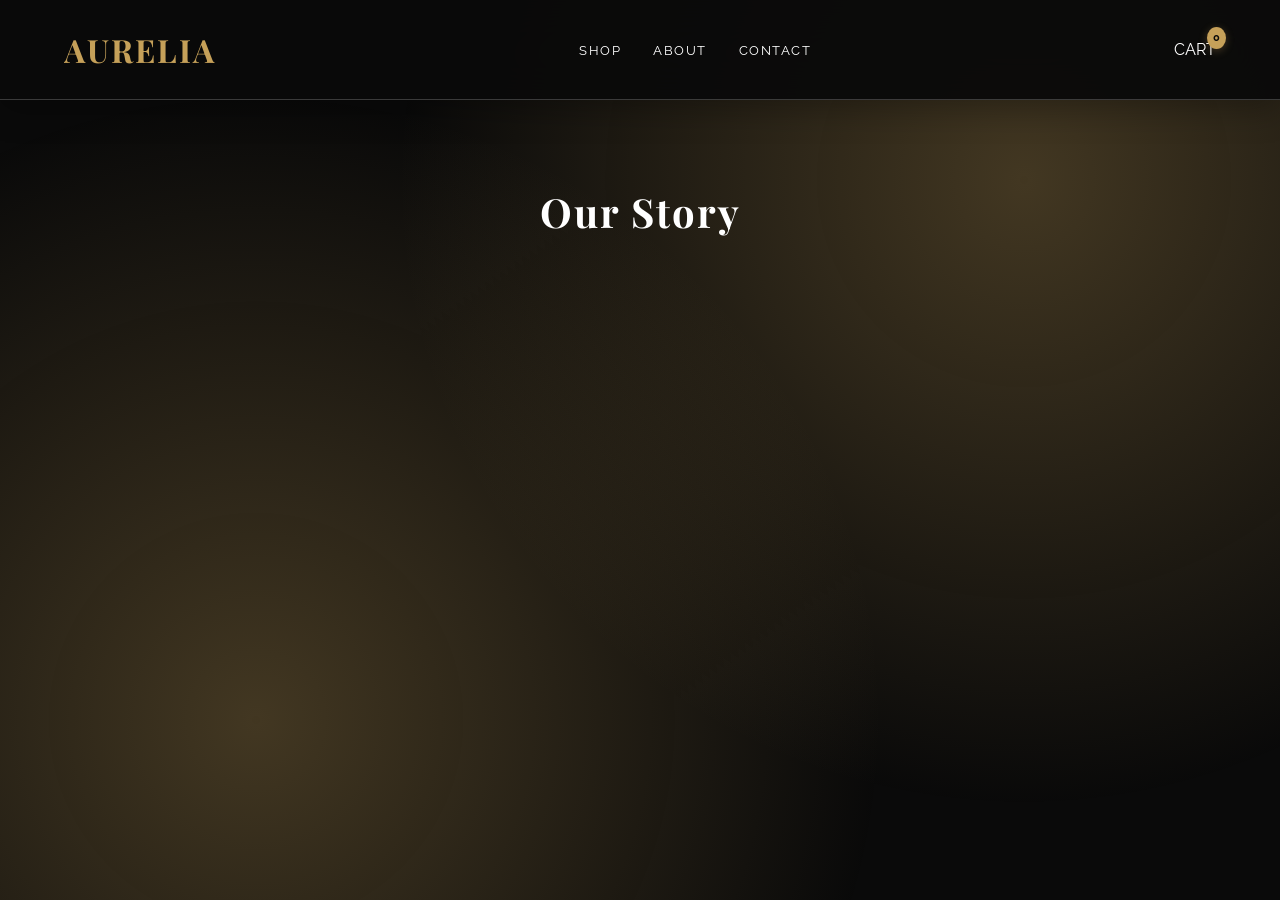
==== frontend/about.html @ f8f88624 "feat: add initial frontend structure with HTML, CSS, and JavaScript for luxury fashion site - Create" ====
<!DOCTYPE html>
<html lang="en">
<head>
    <meta charset="UTF-8">
    <meta name="viewport" content="width=device-width, initial-scale=1.0">
    <title>About | AURELIA</title>
    <link rel="stylesheet" href="style.css">
</head>
<body>
    <header id="header" class="scrolled">
        <a href="index.html" class="logo">AURELIA</a>
        <nav>
            <ul>
                <li><a href="index.html">Shop</a></li>
                <li><a href="about.html">About</a></li>
                <li><a href="contact.html">Contact</a></li>
            </ul>
        </nav>
        <div class="cart-icon" id="cart-toggle">
            <span>CART</span>
            <span id="cart-count">0</span>
        </div>
    </header>

    <main class="mt-100">
        <section class="products-section">
            <h1 class="section-title fade-in">Our Story</h1>
            <div style="max-width: 800px; margin: 0 auto; line-height: 2;">
                <p class="fade-in">Founded in the heart of Florence, AURELIA is more than a fashion house; it is a sanctuary for craftsmanship. Our journey began with a single weaver's dream to bring the softest Italian silks and the most resilient cashmere to those who appreciate the poetry of texture.</p>
                <br>
                <p class="fade-in">Every piece in our collection is a testament to the hands that made it. We believe in slow fashion, where quality precedes quantity, and elegance is defined by the silence of a perfect stitch.</p>
                <br>
                <p class="fade-in">Join us in celebrating a heritage of luxury that transcends seasons and stays true to the soul of artisanal excellence.</p>
            </div>
        </section>
    </main>

    <script src="script.js"></script>
</body>
</html>
---- frontend/style.css ----
@import url('https://fonts.googleapis.com/css2?family=Playfair+Display:wght@400;700&family=Raleway:wght@300;400;600&display=swap');

:root {
    --obsidian: #0A0A0A;
    --gold: #C5A059;
    --white: #FFFFFF;
    --glass: rgba(255, 255, 255, 0.1);
    --glass-border: rgba(255, 255, 255, 0.2);
    --gold-glow: rgba(197, 160, 89, 0.3);
    --text-secondary: #B0B0B0;
    --success: #4CAF50;
    --error: #F44336;
}

* {
    margin: 0;
    padding: 0;
    box-sizing: border-box;
}

body {
    background-color: var(--obsidian);
    color: var(--white);
    font-family: 'Raleway', sans-serif;
    line-height: 1.6;
    overflow-x: hidden;
    position: relative;
}

body::before {
    content: '';
    position: fixed;
    top: 0;
    left: 0;
    width: 100%;
    height: 100%;
    background: radial-gradient(circle at 20% 80%, var(--gold-glow) 0%, transparent 50%),
                radial-gradient(circle at 80% 20%, var(--gold-glow) 0%, transparent 50%);
    pointer-events: none;
    z-index: -1;
    animation: ambientGlow 8s ease-in-out infinite alternate;
}

@keyframes ambientGlow {
    0% { opacity: 0.3; }
    100% { opacity: 0.6; }
}

h1, h2, h3, .logo {
    font-family: 'Playfair Display', serif;
    letter-spacing: 2px;
}

/* Header & Navigation */
header {
    position: fixed;
    top: 0;
    width: 100%;
    z-index: 1000;
    transition: all 0.4s cubic-bezier(0.4, 0, 0.2, 1);
    padding: 1.5rem 5%;
    display: flex;
    justify-content: space-between;
    align-items: center;
    backdrop-filter: blur(20px);
    -webkit-backdrop-filter: blur(20px);
}

header.scrolled {
    background: rgba(10, 10, 10, 0.95);
    backdrop-filter: blur(20px);
    -webkit-backdrop-filter: blur(20px);
    border-bottom: 1px solid var(--glass-border);
    box-shadow: 0 8px 32px rgba(0, 0, 0, 0.3);
    transform: translateY(0);
}

.logo {
    font-size: 2rem;
    color: var(--gold);
    text-decoration: none;
    font-weight: 700;
    transition: all 0.3s ease;
    position: relative;
    overflow: hidden;
}

.logo::before {
    content: '';
    position: absolute;
    top: 0;
    left: -100%;
    width: 100%;
    height: 100%;
    background: linear-gradient(90deg, transparent, var(--gold), transparent);
    transition: left 0.5s ease;
}

.logo:hover::before {
    left: 100%;
}

.logo:hover {
    color: var(--white);
    text-shadow: 0 0 20px var(--gold-glow);
}

nav ul {
    display: flex;
    list-style: none;
    gap: 2rem;
}

nav ul li a {
    color: var(--white);
    text-decoration: none;
    text-transform: uppercase;
    font-size: 0.8rem;
    letter-spacing: 1.5px;
    transition: all 0.3s ease;
    position: relative;
    padding: 0.5rem 0;
}

nav ul li a::after {
    content: '';
    position: absolute;
    bottom: 0;
    left: 0;
    width: 0;
    height: 2px;
    background: var(--gold);
    transition: width 0.3s ease;
}

nav ul li a:hover::after {
    width: 100%;
}

nav ul li a:hover {
    color: var(--gold);
    transform: translateY(-2px);
}

/* Cart Icon */
.cart-icon {
    position: relative;
    cursor: pointer;
    transition: transform 0.3s ease;
}

.cart-icon:hover {
    transform: scale(1.1);
}

#cart-count {
    position: absolute;
    top: -10px;
    right: -10px;
    background: var(--gold);
    color: var(--obsidian);
    font-size: 0.7rem;
    padding: 2px 6px;
    border-radius: 50%;
    font-weight: bold;
    animation: pulse 2s infinite;
    box-shadow: 0 2px 8px rgba(197, 160, 89, 0.3);
}

@keyframes pulse {
    0% { transform: scale(1); }
    50% { transform: scale(1.1); }
    100% { transform: scale(1); }
}

/* Wishlist Icon */
.wishlist-icon {
    position: relative;
    cursor: pointer;
    margin-left: 1rem;
    transition: transform 0.3s ease;
}

.wishlist-icon:hover {
    transform: scale(1.1);
}

.wishlist-icon span:first-child {
    color: var(--gold);
    font-size: 1.2rem;
}

#wishlist-count {
    position: absolute;
    top: -8px;
    right: -8px;
    background: var(--error);
    color: var(--white);
    font-size: 0.6rem;
    padding: 2px 5px;
    border-radius: 50%;
    font-weight: bold;
    min-width: 16px;
    text-align: center;
}

/* Hero Section */
.hero {
    height: 100vh;
    background: linear-gradient(rgba(0,0,0,0.5), rgba(0,0,0,0.5)), url('https://images.unsplash.com/photo-1490481651871-ab68de25d43d?q=80&w=1600&auto=format&fit=crop');
    background-size: cover;
    background-position: center;
    display: flex;
    flex-direction: column;
    justify-content: center;
    align-items: center;
    text-align: center;
    position: relative;
    overflow: hidden;
}

.hero::before {
    content: '';
    position: absolute;
    top: 0;
    left: 0;
    width: 100%;
    height: 100%;
    background: url('data:image/svg+xml,<svg xmlns="http://www.w3.org/2000/svg" viewBox="0 0 100 100"><defs><pattern id="grain" width="100" height="100" patternUnits="userSpaceOnUse"><circle cx="25" cy="25" r="1" fill="white" opacity="0.1"/><circle cx="75" cy="75" r="1" fill="white" opacity="0.1"/><circle cx="50" cy="10" r="0.5" fill="white" opacity="0.05"/><circle cx="10" cy="50" r="0.5" fill="white" opacity="0.05"/><circle cx="90" cy="30" r="0.5" fill="white" opacity="0.05"/></pattern></defs><rect width="100" height="100" fill="url(%23grain)"/></svg>');
    animation: grain 0.5s steps(1) infinite;
}

@keyframes grain {
    0%, 100% { transform: translate(0, 0); }
    10% { transform: translate(-5%, -10%); }
    20% { transform: translate(-15%, 5%); }
    30% { transform: translate(7%, -25%); }
    40% { transform: translate(-5%, 25%); }
    50% { transform: translate(-15%, 10%); }
    60% { transform: translate(15%, 0%); }
    70% { transform: translate(0%, 15%); }
    80% { transform: translate(3%, 35%); }
    90% { transform: translate(-10%, 10%); }
}

.hero h1 {
    font-size: 4rem;
    margin-bottom: 1rem;
    animation: slideUp 1s ease-out 0.5s both;
    text-shadow: 0 0 30px rgba(197, 160, 89, 0.5);
}

.hero p {
    font-size: 1.2rem;
    max-width: 600px;
    margin-bottom: 2rem;
    font-weight: 300;
    animation: slideUp 1s ease-out 1s both;
    opacity: 0.9;
}

@keyframes slideUp {
    from {
        opacity: 0;
        transform: translateY(50px);
    }
    to {
        opacity: 1;
        transform: translateY(0);
    }
}

.btn {
    padding: 1rem 2.5rem;
    background: transparent;
    border: 1px solid var(--gold);
    color: var(--gold);
    text-transform: uppercase;
    letter-spacing: 2px;
    cursor: pointer;
    transition: all 0.4s cubic-bezier(0.4, 0, 0.2, 1);
    text-decoration: none;
    position: relative;
    overflow: hidden;
    font-weight: 600;
    animation: slideUp 1s ease-out 1.5s both;
}

.btn::before {
    content: '';
    position: absolute;
    top: 0;
    left: -100%;
    width: 100%;
    height: 100%;
    background: var(--gold);
    transition: left 0.4s ease;
    z-index: -1;
}

.btn:hover::before {
    left: 0;
}

.btn:hover {
    color: var(--obsidian);
    border-color: var(--gold);
    transform: translateY(-3px);
    box-shadow: 0 10px 25px rgba(197, 160, 89, 0.3);
}

/* Products Grid */
.products-section {
    padding: 5rem 5%;
}

.section-title {
    text-align: center;
    margin-bottom: 3rem;
    font-size: 2.5rem;
    animation: fadeInUp 1s ease-out both;
}

.products-grid {
    display: grid;
    grid-template-columns: repeat(auto-fill, minmax(280px, 1fr));
    gap: 3rem;
}

/* Loading Skeleton */
.skeleton {
    background: #111;
    border: 1px solid #222;
    overflow: hidden;
    position: relative;
}

.skeleton::before {
    content: '';
    position: absolute;
    top: 0;
    left: -100%;
    width: 100%;
    height: 100%;
    background: linear-gradient(90deg, transparent, rgba(255, 255, 255, 0.1), transparent);
    animation: shimmer 1.5s infinite;
}

@keyframes shimmer {
    0% { left: -100%; }
    100% { left: 100%; }
}

.skeleton-image {
    height: 400px;
    background: #1a1a1a;
}

.skeleton-text {
    padding: 1.5rem;
}

.skeleton-title {
    height: 1.5rem;
    background: #1a1a1a;
    margin-bottom: 0.5rem;
    border-radius: 4px;
}

.skeleton-price {
    height: 1rem;
    background: #1a1a1a;
    width: 60%;
    border-radius: 4px;
}

.product-card {
    background: #111;
    border: 1px solid #222;
    transition: all 0.4s cubic-bezier(0.4, 0, 0.2, 1);
    overflow: hidden;
    position: relative;
    animation: fadeInUp 0.8s ease-out both;
    animation-delay: calc(var(--i, 0) * 0.1s);
}

.product-card:hover {
    transform: translateY(-15px) scale(1.02);
    border-color: var(--gold);
    box-shadow: 0 20px 40px rgba(197, 160, 89, 0.2);
}

@keyframes fadeInUp {
    from {
        opacity: 0;
        transform: translateY(30px);
    }
    to {
        opacity: 1;
        transform: translateY(0);
    }
}

.product-image {
    height: 400px;
    overflow: hidden;
    position: relative;
}

.product-image img {
    width: 100%;
    height: 100%;
    object-fit: cover;
    transition: all 0.6s cubic-bezier(0.4, 0, 0.2, 1);
    filter: brightness(0.9);
}

.product-card:hover .product-image img {
    transform: scale(1.1) rotate(2deg);
    filter: brightness(1.1) saturate(1.2);
}

.product-info {
    padding: 1.5rem;
    text-align: center;
    position: relative;
}

.product-info h3 {
    font-size: 1.2rem;
    margin-bottom: 0.5rem;
    transition: color 0.3s ease;
}

.product-card:hover .product-info h3 {
    color: var(--gold);
}

.product-info .price {
    color: var(--gold);
    font-weight: bold;
    margin-bottom: 1rem;
    display: block;
    font-size: 1.1rem;
    transition: all 0.3s ease;
}

.product-card:hover .product-info .price {
    transform: scale(1.05);
}

/* Wishlist Button */
.wishlist-btn {
    position: absolute;
    top: 1rem;
    right: 1rem;
    width: 40px;
    height: 40px;
    border-radius: 50%;
    background: rgba(10, 10, 10, 0.8);
    border: 1px solid var(--gold);
    color: var(--text-secondary);
    cursor: pointer;
    display: flex;
    align-items: center;
    justify-content: center;
    transition: all 0.3s ease;
    opacity: 0;
    transform: scale(0.8);
}

.product-card:hover .wishlist-btn {
    opacity: 1;
    transform: scale(1);
}

.wishlist-btn:hover {
    background: var(--gold);
    color: var(--obsidian);
    transform: scale(1.1);
}

.wishlist-btn.active {
    background: var(--gold);
    color: var(--obsidian);
}

.wishlist-btn.active span {
    color: var(--obsidian);
}

/* Search and Filter */
.search-filter-section {
    padding: 2rem 5%;
    text-align: center;
}

.search-container {
    max-width: 600px;
    margin: 0 auto 2rem;
}

#search-input {
    width: 100%;
    padding: 1rem;
    background: rgba(255, 255, 255, 0.05);
    border: 1px solid var(--glass-border);
    color: var(--white);
    border-radius: 8px;
    font-size: 1rem;
    transition: all 0.3s ease;
}

#search-input:focus {
    border-color: var(--gold);
    box-shadow: 0 0 20px var(--gold-glow);
    outline: none;
}

.filter-buttons {
    display: flex;
    justify-content: center;
    gap: 1rem;
    flex-wrap: wrap;
    margin-bottom: 2rem;
}

.filter-btn {
    padding: 0.5rem 1.5rem;
    background: transparent;
    border: 1px solid var(--glass-border);
    color: var(--text-secondary);
    border-radius: 25px;
    cursor: pointer;
    transition: all 0.3s ease;
    font-size: 0.9rem;
}

.filter-btn:hover, .filter-btn.active {
    border-color: var(--gold);
    color: var(--gold);
    background: rgba(197, 160, 89, 0.1);
}

/* Cart Drawer */
.cart-drawer {
    position: fixed;
    top: 0;
    right: -400px;
    width: 400px;
    height: 100%;
    background: var(--obsidian);
    z-index: 2000;
    transition: right 0.4s cubic-bezier(0.4, 0, 0.2, 1);
    padding: 2rem;
    border-left: 1px solid var(--gold);
    display: flex;
    flex-direction: column;
    box-shadow: -10px 0 40px rgba(0, 0, 0, 0.5);
    backdrop-filter: blur(20px);
    -webkit-backdrop-filter: blur(20px);
}

.cart-drawer.open {
    right: 0;
}

.cart-drawer::before {
    content: '';
    position: absolute;
    top: 0;
    left: 0;
    width: 100%;
    height: 100%;
    background: linear-gradient(135deg, rgba(197, 160, 89, 0.05) 0%, transparent 50%);
    pointer-events: none;
}

.cart-header {
    display: flex;
    justify-content: space-between;
    align-items: center;
    margin-bottom: 2rem;
    position: relative;
    z-index: 1;
}

.close-cart {
    cursor: pointer;
    font-size: 1.5rem;
    transition: all 0.3s ease;
    color: var(--gold);
}

.close-cart:hover {
    transform: rotate(90deg) scale(1.2);
}

.cart-items {
    flex-grow: 1;
    overflow-y: auto;
}

.cart-footer {
    padding-top: 1.5rem;
    border-top: 1px solid #222;
}

.cart-total {
    display: flex;
    justify-content: space-between;
    margin-bottom: 1rem;
    font-size: 1.2rem;
}

/* Chat UI */
.chat-fab {
    position: fixed;
    bottom: 2rem;
    right: 2rem;
    width: 60px;
    height: 60px;
    background: var(--gold);
    border-radius: 50%;
    display: flex;
    justify-content: center;
    align-items: center;
    cursor: pointer;
    box-shadow: 0 5px 15px rgba(0,0,0,0.3);
    z-index: 1500;
    transition: all 0.3s cubic-bezier(0.4, 0, 0.2, 1);
    animation: float 3s ease-in-out infinite;
}

.chat-fab:hover {
    transform: scale(1.1);
    box-shadow: 0 8px 25px rgba(197, 160, 89, 0.4);
}

@keyframes float {
    0%, 100% { transform: translateY(0px); }
    50% { transform: translateY(-10px); }
}

.chat-window {
    position: fixed;
    bottom: 6rem;
    right: 2rem;
    width: 350px;
    height: 450px;
    background: var(--obsidian);
    border: 1px solid var(--gold);
    border-radius: 15px;
    display: none;
    flex-direction: column;
    z-index: 1500;
    overflow: hidden;
    box-shadow: 0 20px 40px rgba(0, 0, 0, 0.5);
    backdrop-filter: blur(20px);
    -webkit-backdrop-filter: blur(20px);
    animation: slideIn 0.3s ease-out;
}

@keyframes slideIn {
    from {
        opacity: 0;
        transform: translateY(20px) scale(0.95);
    }
    to {
        opacity: 1;
        transform: translateY(0) scale(1);
    }
}

.chat-window.open {
    display: flex;
}

.chat-header-bar {
    background: var(--gold);
    color: var(--obsidian);
    padding: 1rem;
    font-weight: bold;
    display: flex;
    justify-content: space-between;
    position: relative;
}

.chat-header-bar::before {
    content: '';
    position: absolute;
    top: 0;
    left: 0;
    width: 100%;
    height: 100%;
    background: linear-gradient(45deg, transparent 30%, rgba(255, 255, 255, 0.1) 50%, transparent 70%);
    animation: shimmer 3s infinite;
}

.chat-messages {
    flex-grow: 1;
    padding: 1rem;
    overflow-y: auto;
    display: flex;
    flex-direction: column;
    gap: 1rem;
    scroll-behavior: smooth;
}

.message {
    padding: 0.8rem 1rem;
    border-radius: 12px;
    max-width: 80%;
    animation: messageSlideIn 0.3s ease-out;
    position: relative;
}

@keyframes messageSlideIn {
    from {
        opacity: 0;
        transform: translateX(-20px);
    }
    to {
        opacity: 1;
        transform: translateX(0);
    }
}

.message.user {
    background: var(--gold);
    color: var(--obsidian);
    align-self: flex-end;
    border-bottom-right-radius: 4px;
}

.message.bot {
    background: #222;
    color: var(--white);
    align-self: flex-start;
    border-bottom-left-radius: 4px;
    border: 1px solid #333;
}

/* Typing Indicator */
.typing-indicator {
    display: flex;
    gap: 4px;
    padding: 0.8rem 1rem;
    align-self: flex-start;
}

.typing-indicator span {
    width: 8px;
    height: 8px;
    border-radius: 50%;
    background: var(--gold);
    animation: typing 1.4s infinite;
}

.typing-indicator span:nth-child(2) {
    animation-delay: 0.2s;
}

.typing-indicator span:nth-child(3) {
    animation-delay: 0.4s;
}

@keyframes typing {
    0%, 60%, 100% {
        transform: translateY(0);
        opacity: 0.4;
    }
    30% {
        transform: translateY(-10px);
        opacity: 1;
    }
}

.chat-input-area {
    padding: 1rem;
    display: flex;
    gap: 0.5rem;
    border-top: 1px solid #222;
}

.chat-input-area input {
    flex-grow: 1;
    background: #111;
    border: 1px solid #333;
    color: white;
    padding: 0.5rem;
}

/* Fade-in Animation */
.fade-in {
    opacity: 0;
    transform: translateY(30px);
    transition: opacity 0.8s ease, transform 0.8s ease;
}

.fade-in.visible {
    opacity: 1;
    transform: translateY(0);
}

/* Forms */
.contact-container {
    max-width: 600px;
    margin: 8rem auto;
    padding: 0 5%;
}

form {
    display: flex;
    flex-direction: column;
    gap: 1.5rem;
}

input, textarea {
    padding: 1rem;
    background: transparent;
    border: 1px solid #333;
    color: white;
    font-family: inherit;
}

input:focus, textarea:focus {
    border-color: var(--gold);
    outline: none;
}

/* Utility */
.mt-100 { margin-top: 100px; }
.text-center { text-align: center; }

/* Notifications */
.notification {
    position: fixed;
    top: 100px;
    right: 20px;
    padding: 1rem 1.5rem;
    border-radius: 8px;
    color: var(--white);
    font-weight: 500;
    z-index: 10000;
    min-width: 300px;
    box-shadow: 0 8px 25px rgba(0, 0, 0, 0.3);
    backdrop-filter: blur(10px);
    border: 1px solid var(--glass-border);
    animation: slideInRight 0.3s ease-out;
    display: flex;
    justify-content: space-between;
    align-items: center;
}

@keyframes slideInRight {
    from {
        opacity: 0;
        transform: translateX(100%);
    }
    to {
        opacity: 1;
        transform: translateX(0);
    }
}

.notification.success {
    background: rgba(76, 175, 80, 0.9);
    border-color: var(--success);
}

.notification.error {
    background: rgba(244, 67, 54, 0.9);
    border-color: var(--error);
}

.notification.info {
    background: rgba(197, 160, 89, 0.9);
    border-color: var(--gold);
}

.notification button {
    background: none;
    border: none;
    color: inherit;
    font-size: 1.2rem;
    cursor: pointer;
    padding: 0;
    margin-left: 1rem;
}

/* Spinner */
.spinner {
    display: inline-block;
    width: 16px;
    height: 16px;
    border: 2px solid rgba(255, 255, 255, 0.3);
    border-radius: 50%;
    border-top-color: var(--white);
    animation: spin 1s ease-in-out infinite;
    margin-right: 0.5rem;
}

@keyframes spin {
    to { transform: rotate(360deg); }
}
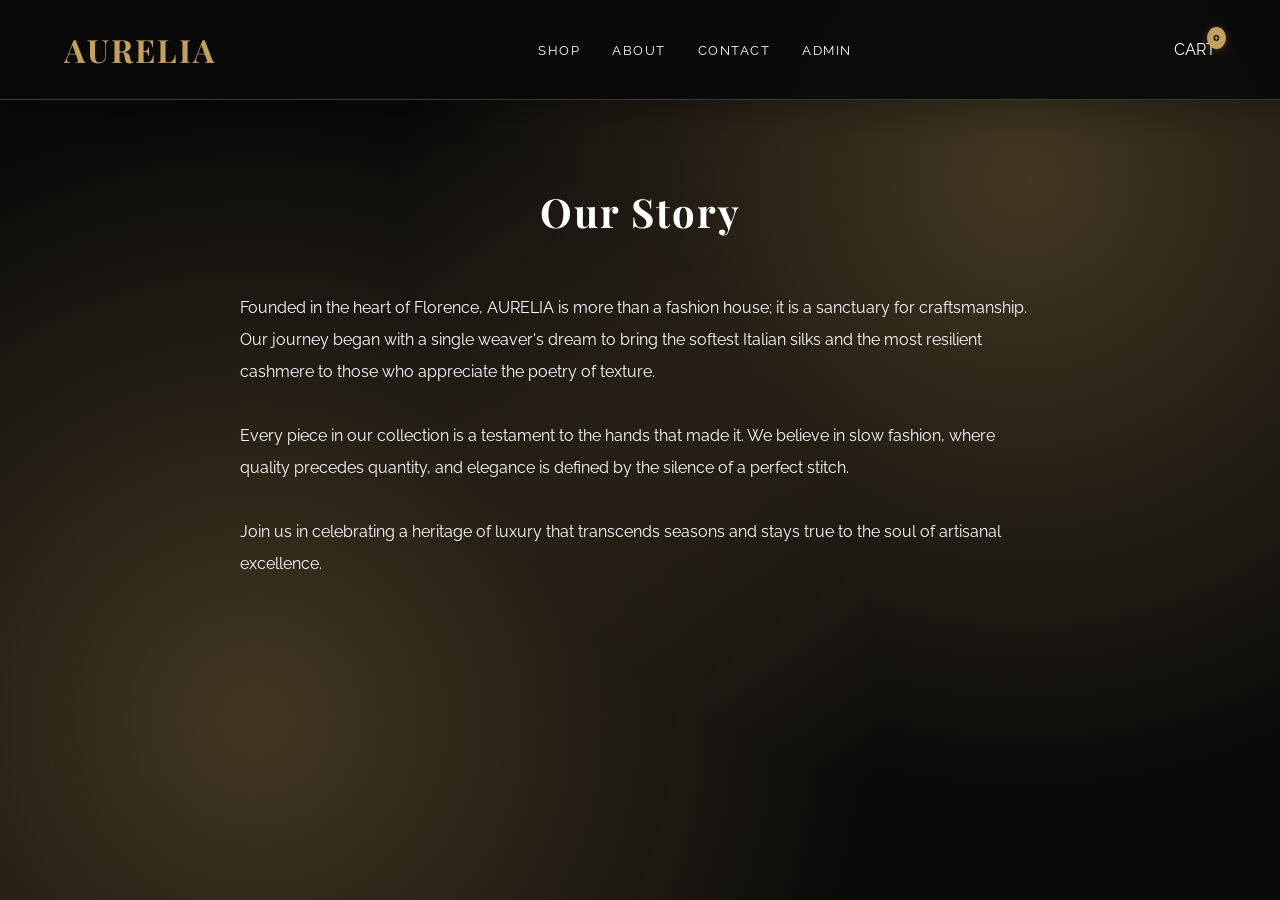
==== commit 8114efa3: "feat: implement admin product management features with create, update, and delete functionality Co-a" ====
--- a/frontend/about.html
+++ b/frontend/about.html
@@ -14,6 +14,7 @@
                 <li><a href="index.html">Shop</a></li>
                 <li><a href="about.html">About</a></li>
                 <li><a href="contact.html">Contact</a></li>
+                <li><a href="admin.html">Admin</a></li>
             </ul>
         </nav>
         <div class="cart-icon" id="cart-toggle">
--- a/frontend/style.css
+++ b/frontend/style.css
@@ -268,6 +268,72 @@
         opacity: 1;
         transform: translateY(0);
     }
+}
+
+.collection-highlight {
+    padding: 4rem 5%;
+    max-width: 1200px;
+    margin: 0 auto;
+}
+
+.collection-title {
+    text-align: center;
+    margin-bottom: 2rem;
+}
+
+.collection-title p {
+    color: var(--text-secondary);
+    letter-spacing: 3px;
+    font-size: 0.8rem;
+    text-transform: uppercase;
+    margin-bottom: 0.75rem;
+}
+
+.collection-title h2 {
+    font-size: 2.8rem;
+    line-height: 1.1;
+}
+
+.collection-grid {
+    display: grid;
+    grid-template-columns: repeat(auto-fit, minmax(250px, 1fr));
+    gap: 1.5rem;
+}
+
+.collection-card {
+    background: rgba(255, 255, 255, 0.05);
+    border: 1px solid rgba(255, 255, 255, 0.08);
+    padding: 2rem;
+    border-radius: 24px;
+    transition: transform 0.4s ease, border-color 0.4s ease;
+    backdrop-filter: blur(12px);
+}
+
+.collection-card:hover {
+    transform: translateY(-10px);
+    border-color: rgba(197, 160, 89, 0.4);
+}
+
+.collection-badge {
+    display: inline-flex;
+    padding: 0.4rem 0.9rem;
+    border-radius: 999px;
+    background: rgba(197, 160, 89, 0.12);
+    color: var(--gold);
+    font-size: 0.75rem;
+    letter-spacing: 1px;
+    margin-bottom: 1rem;
+    text-transform: uppercase;
+}
+
+.collection-card h3 {
+    font-size: 1.5rem;
+    margin-bottom: 0.75rem;
+}
+
+.collection-card p {
+    color: var(--text-secondary);
+    line-height: 1.8;
 }
 
 .btn {
@@ -810,6 +876,53 @@
     padding: 0 5%;
 }
 
+.admin-panel {
+    max-width: 1200px;
+    margin: 3rem auto;
+    padding: 0 5%;
+}
+
+.admin-product-card {
+    display: flex;
+    justify-content: space-between;
+    gap: 1rem;
+    background: rgba(255, 255, 255, 0.05);
+    border: 1px solid rgba(255, 255, 255, 0.08);
+    padding: 1.5rem;
+    border-radius: 24px;
+    align-items: center;
+}
+
+.admin-card-info {
+    display: flex;
+    align-items: center;
+    gap: 1rem;
+    flex: 1;
+}
+
+.admin-card-info img {
+    width: 90px;
+    height: 90px;
+    object-fit: cover;
+    border-radius: 18px;
+    border: 1px solid rgba(255,255,255,0.08);
+}
+
+.admin-product-actions {
+    display: flex;
+    gap: 0.75rem;
+    flex-wrap: wrap;
+}
+
+.admin-product-actions .btn {
+    min-width: 120px;
+}
+
+.delete-btn {
+    background: #C5A059;
+    color: #0A0A0A;
+}
+
 form {
     display: flex;
     flex-direction: column;
@@ -853,6 +966,18 @@
     align-items: center;
 }
 
+.notification.success {
+    background: rgba(76, 175, 80, 0.95);
+}
+
+.notification.error {
+    background: rgba(244, 67, 54, 0.95);
+}
+
+.notification.info {
+    background: rgba(0, 111, 255, 0.95);
+}
+
 @keyframes slideInRight {
     from {
         opacity: 0;
